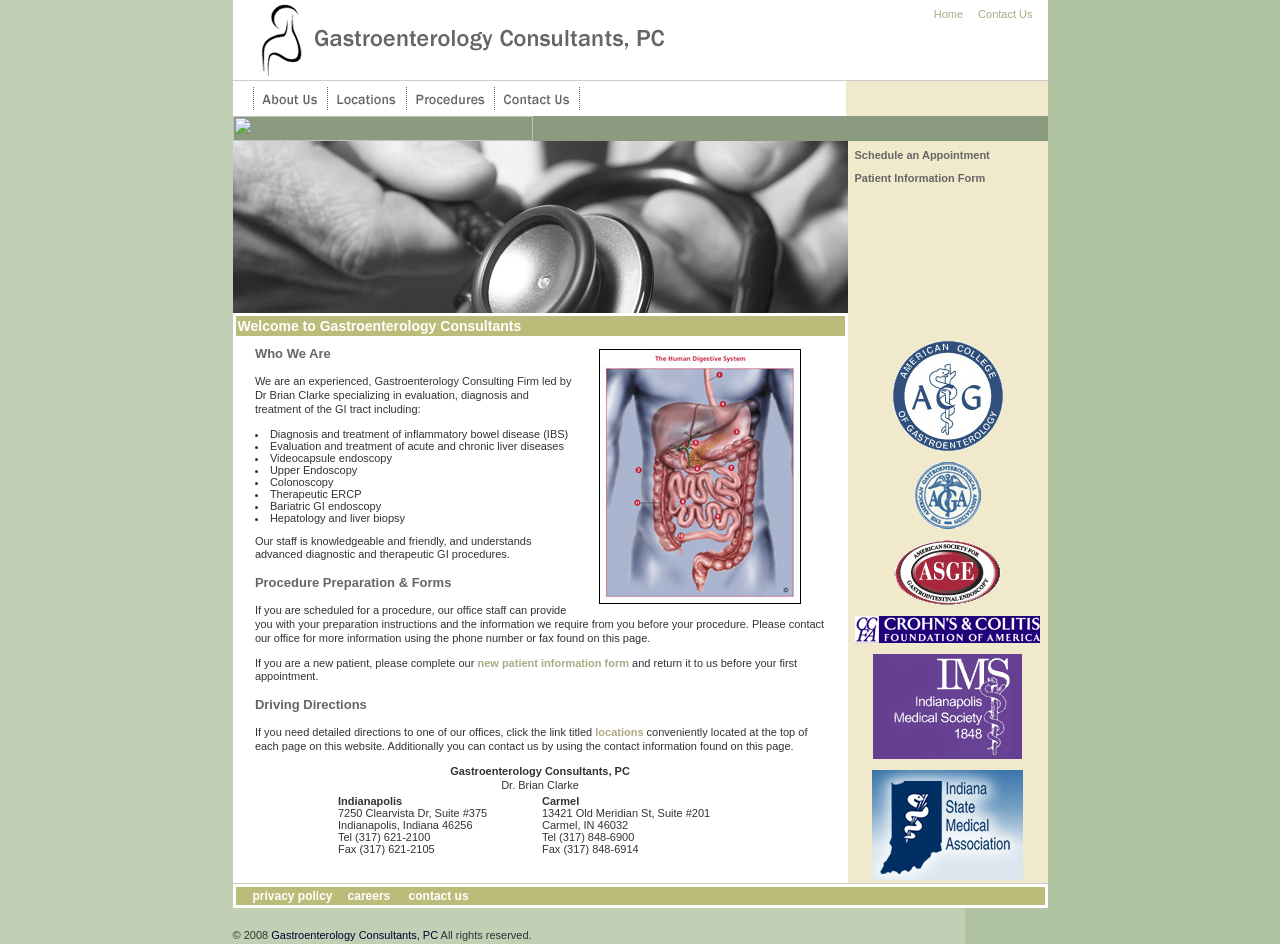
==== index.html @ cf3a8188 "Initial copy over" ====
<!DOCTYPE HTML PUBLIC "-//W3C//DTD HTML 4.01 Transitional//EN">
<html>
<head>
<title>Gastroenterology Consultants, PC</title>
<meta http-equiv="Content-Type" content="text/html; charset=iso-8859-1">
<link href="styles.css" rel="stylesheet" type="text/css">
<script language="JavaScript" type="text/JavaScript">
<!--
function MM_swapImgRestore() { //v3.0
  var i,x,a=document.MM_sr; for(i=0;a&&i<a.length&&(x=a[i])&&x.oSrc;i++) x.src=x.oSrc;
}

function MM_preloadImages() { //v3.0
  var d=document; if(d.images){ if(!d.MM_p) d.MM_p=new Array();
    var i,j=d.MM_p.length,a=MM_preloadImages.arguments; for(i=0; i<a.length; i++)
    if (a[i].indexOf("#")!=0){ d.MM_p[j]=new Image; d.MM_p[j++].src=a[i];}}
}

function MM_findObj(n, d) { //v4.01
  var p,i,x;  if(!d) d=document; if((p=n.indexOf("?"))>0&&parent.frames.length) {
    d=parent.frames[n.substring(p+1)].document; n=n.substring(0,p);}
  if(!(x=d[n])&&d.all) x=d.all[n]; for (i=0;!x&&i<d.forms.length;i++) x=d.forms[i][n];
  for(i=0;!x&&d.layers&&i<d.layers.length;i++) x=MM_findObj(n,d.layers[i].document);
  if(!x && d.getElementById) x=d.getElementById(n); return x;
}

function MM_swapImage() { //v3.0
  var i,j=0,x,a=MM_swapImage.arguments; document.MM_sr=new Array; for(i=0;i<(a.length-2);i+=3)
   if ((x=MM_findObj(a[i]))!=null){document.MM_sr[j++]=x; if(!x.oSrc) x.oSrc=x.src; x.src=a[i+2];}
}
//-->
</script>
</head>
<body bgcolor="#b0c4a1" background="images/bg.gif" leftmargin="0" topmargin="0" bottommargin="0" marginwidth="0" marginheight="0" onLoad="MM_preloadImages('images/about_on.gif','images/locations_on.gif','images/procedures_on.gif','images/contact_on.gif')">
<table width="850" border="0" cellspacing="0" cellpadding="0">
  <tr>
    <td><img src="images/spacer.gif" width="35" height="1"></td>
    <td bgcolor="#FFFFFF"><img src="images/logo.jpg" width="500" height="80"></td>
    <td bgcolor="#FFFFFF"><img src="images/spacer.gif" width="150" height="1"></td>
    <td bgcolor="#FFFFFF" align="right" valign="top"><img src="images/spacer.gif" width="150" height="8"><br>
      <a href="index.html">Home</a><img src="images/spacer.gif" width="15" height="8"><a href="contact.html">Contact 
      Us</a></td>
    <td bgcolor="#FFFFFF"><img src="images/spacer.gif" width="15" height="1"></td>
  </tr>
</table>
<table width="850" border="0" cellspacing="0" cellpadding="0">
  <tr>
    <td><img src="images/spacer.gif" width="35" height="1"></td>
    <td bgcolor="#CCCCCC"><img src="images/spacer.gif" width="815" height="1"></td>
  </tr>
</table>
<table width="850" border="0" cellspacing="0" cellpadding="0">
  <tr bgcolor="#91b8a5">
    <td><img src="images/spacer.gif" width="35" height="1"></td>
    <td bgcolor="#FFFFFF"><img src="images/spacer.gif" width="15" height="35"><img src="images/top_nav_lines.gif" width="11" height="35"><a href="about.html" onMouseOut="MM_swapImgRestore()" onMouseOver="MM_swapImage('about','','images/about_on.gif',1)"><img src="images/about.gif" alt="About Us" name="about" width="63" height="35" border="0"></a><img src="images/top_nav_lines.gif" width="11" height="35"><a href="locations.html" onMouseOut="MM_swapImgRestore()" onMouseOver="MM_swapImage('locations','','images/locations_on.gif',1)"><img src="images/locations.gif" alt="Locations" name="locations" width="68" height="35" border="0"></a><img src="images/top_nav_lines.gif" width="11" height="35"><a href="procedures.html" onMouseOut="MM_swapImgRestore()" onMouseOver="MM_swapImage('procedures','','images/procedures_on.gif',1)"><img src="images/procedures.gif" alt="Procedures" name="procedures" width="77" height="35" border="0"></a><img src="images/top_nav_lines.gif" width="11" height="35"><a href="contact.html" onMouseOut="MM_swapImgRestore()" onMouseOver="MM_swapImage('contact','','images/contact_on.gif',1)"><img src="images/contact.gif" alt="Contact Us" name="contact" width="74" height="35" border="0"></a><img src="images/top_nav_lines.gif" width="11" height="35"></td>
    <td bgcolor="#FFFFFF"><img src="images/spacer.gif" width="258" height="1"></td>
    <td  bgcolor="#f0e9cc"><img src="images/spacer.gif" width="200" height="1"></td>
  </tr>
</table>
<table width="850" border="0" cellspacing="0" cellpadding="0">
  <tr bgcolor="#91b8a5">
    <td><img src="images/spacer.gif" width="35" height="1"></td>
    <td bgcolor="#8b9b7f"><img src="images/spacer.gif" width="300" height="25"></td>
    <td bgcolor="#8b9b7f"><img src="images/spacer.gif" width="515" height="1"></td>
  </tr>
</table>
<table width="850" border="0" cellspacing="0" cellpadding="0">
  <tr bgcolor="#b0c4a1">
    <td><img src="images/spacer.gif" width="35" height="1"></td>
    <td bgcolor="#999999"><img src="images/steth.jpg" width="615" height="172"></td>
    <td  bgcolor="#f0e9cc" valign="top"><p><img src="images/spacer.gif" width="200" height="1">
      <table width="100%" border="0" cellspacing="2" cellpadding="5">
        <tr>
          <td><p class="navlinks"><a href="contact.html">Schedule an Appointment</a></p>
            <p class="navlinks"><a href="pdf/patient_info.pdf" target="_blank">Patient Information Form </a></p></td>
        </tr>
      </table></td>
  </tr>
  <tr>
    <td><img src="images/spacer.gif" width="35" height="20"></td>
    <td bgcolor="#FFFFFF" valign="top">
			<table width="582" border="0" cellspacing="0" cellpadding="0">
              <tr>
                <td bgcolor="#FFFFFF"><table width="615" border="0" cellspacing="3" cellpadding="2">
                    <tr>
                      <td bgcolor="#BCBC7A" class="pageheading">Welcome to Gastroenterology Consultants</td>
                    </tr>
                  </table></td>
              </tr>
            </table>
	<table align="center" width="95%" border="0" cellspacing="2" cellpadding="5">
        <tr>
          <td>
            <table align="right" width="250" height="250">
              <tr>
                <td align="center"><img src="images/gi_tract2.jpg" width="200" height="253" border="1"></td>
              </tr>
            </table>
            <p class="level2">Who We Are</p>
            <p>We are an experienced, Gastroenterology Consulting Firm led by Dr Brian Clarke
              specializing in evaluation, diagnosis and treatment of the GI tract including:
            <li class="BodyCopylst">Diagnosis and treatment of inflammatory bowel disease
              (IBS)
            <li class="BodyCopylst">Evaluation and treatment of acute and chronic liver diseases
            <li class="BodyCopylst">Videocapsule endoscopy
            <li class="BodyCopylst">Upper Endoscopy
            <li class="BodyCopylst">Colonoscopy
            <li class="BodyCopylst"> Therapeutic ERCP
            <li class="BodyCopylst">Bariatric GI endoscopy
            <li class="BodyCopylst">Hepatology and liver biopsy
              <p>Our staff is knowledgeable and friendly, and understands advanced diagnostic and therapeutic GI procedures.
              <p class="level2">Procedure Preparation &amp; Forms</p>
              <p>If you are scheduled for a procedure, our office staff can provide you with your preparation instructions and the information we require from you before your procedure. Please contact our office for more information using the phone number or fax found on this page.</p>
              <p> If you are a new patient, please complete our <a href="pdf/patient_info.pdf" target="_blank"><strong>new patient information form</strong></a> and return it to us before your first appointment. </p>
              <p class="level2">Driving Directions</p>
              <p>If you need detailed directions to one of our offices, click the link titled <a href="locations.html"><strong>locations</strong></a> conveniently located at the top of each page on this website. Additionally you can contact us by using the contact information found on this page. </p>
              <p align="center"> <strong>Gastroenterology Consultants, PC</strong><br>
                Dr. Brian Clarke
              <table align="center" class="">
                <tr>
                  <td width="200" valign="top" class="BodyCopylst"><strong>Indianapolis</strong><br>
                    7250 Clearvista Dr, Suite #375<br>
                    Indianapolis, Indiana 46256<br>
                    Tel (317) 621-2100<br>
                    Fax (317) 621-2105<br></td>
                  <td width="200" class="BodyCopylst"><strong>Carmel</strong><br>
                    13421 Old Meridian St, Suite #201<br>
                    Carmel, IN 46032 <br>
                    Tel (317) 848-6900<br>
                    Fax (317) 848-6914<br></td>
                </tr>
              </table>
          </td>
        </tr>
      </table></td>
    <td bgcolor="#f0e9cc" valign="top"><p>&nbsp;</p>
      <table align="center">
        <tr>
          <td valign="top" align="center"><p><img src="images/acg_logo_trans.gif" width="110" height="110"></p>
            <p><img src="images/aga_logo_trans.gif" width="66" height="67"></p>
            <p><img src="images/asge_logo_trans.gif" width="107" height="65"></p>
            <p><img src="images/ccfa_logo_sm.jpg" width="185" height="27"></p>
            <p><img src="images/IMS_logo.jpg" width="149" height="105"></p>
            <p><img src="images/ISMA_logo.jpg" width="151" height="110"></p></td>
        </tr>
      </table></td>
  </tr>
</table>
<table width="850" border="0" cellspacing="0" cellpadding="0">
  <tr>
    <td><img src="images/spacer.gif" width="35" height="1"></td>
    <td bgcolor="#CCCCCC"><img src="images/spacer.gif" width="815" height="1"></td>
  </tr>
</table>
<table width="850" border="0" cellspacing="0" cellpadding="0">
  <tr>
    <td><img src="images/spacer.gif" width="35" height="8"></td>
    <td bgcolor="#FFFFFF"><table width="815" border="0" cellspacing="3" cellpadding="2">
        <tr>
          <td bgcolor="#BCBC7A" class="btmlinks"><img src="images/spacer.gif" width="15" height="8"><a href="privacy.html">privacy policy</a><img src="images/spacer.gif" width="15" height="8"><a href="careers.html">careers</a><img src="images/spacer.gif" width="15" height="8"> <a href="contact.html">contact us</a></td>
        </tr>
      </table></td>
  </tr>
</table>
<br>
<table width="850" border="0" cellspacing="0" cellpadding="0">
  <tr class="copylinks">
    <td><img src="images/spacer.gif" width="35" height="1"></td>
    <td width="815" class="BodyCopy">&copy; 2008 <a href="index.html">Gastroenterology 
      Consultants, PC</a> All rights reserved.</td>
  </tr>
</table>
</body>
</html>
---- styles.css ----
.BodyCopyDkBlue {
	font-family: Arial, Helvetica, sans-serif;
	font-size: 11px;
	color: #333333;
	line-height: 165%;
	font-weight: normal;
}
.BodyCopySmall {
	font-family: Arial, Helvetica, sans-serif;
	font-size: 10px;
	font-style: italic;
}
a:link     {font: normal 11px Arial, Helvetica, sans-serif; color: #ACAA84; text-decoration: none;}
a:Visited  {font: normal 11px Arial, Helvetica, sans-serif; color: #ACAA84; text-decoration: none;}
a:Active   {font: normal 11px Arial, Helvetica, sans-serif; color: #ACAA84; text-decoration: underline;}
a:Hover    {font: normal 11px Arial, Helvetica, sans-serif; color: #ACAA84; text-decoration:underline;}
.btmlinks a:link     {font: bold 12px Arial, Helvetica, sans-serif; color: #ffffff; text-decoration: none;}
.btmlinks a:Visited  {font: bold 12px Arial, Helvetica, sans-serif; color: #ffffff; text-decoration: none;}
.btmlinks a:Active   {font: bold 12px Arial,Helvetica,sans-serif; color: #ffffff; text-decoration: underline;}
.btmlinks a:Hover    {font: bold 12px Arial, Helvetica, sans-serif; color: #ffffff; text-decoration:underline;}
.copylinks a:link     {font: normal 11px Arial, Helvetica, sans-serif; color: #000033; text-decoration: none;}
.copylinks a:Visited  {font: normal 11px Arial, Helvetica, sans-serif; color: #000033; text-decoration: none;}
.copylinks a:Active   {font: normal 11px Arial,Helvetica,sans-serif; color: #000033; text-decoration: underline;}
.copylinks a:Hover    {font: normal 11px Arial, Helvetica, sans-serif; color: #000033; text-decoration:underline;}
.navlinks a:link     {font: bold 11px Arial, Helvetica, sans-serif; color: #666666; text-decoration: none;}
.navlinks a:Visited  {font: bold 11px Arial, Helvetica, sans-serif; color: #666666; text-decoration: none;}
.navlinks a:Active   {font: bold 11px Arial,Helvetica,sans-serif; color: #666666; text-decoration: underline;}
.navlinks a:Hover    {font: bold 11px Arial, Helvetica, sans-serif; color: #666666; text-decoration:underline;}
.BodyCopy {
	font-family: Arial, Helvetica, sans-serif;
	font-size: 11px;
	line-height: 165%;
	font-weight: normal;
	color: #333333;
}
.level2 {
	font-family: Arial, Helvetica, sans-serif;
	font-size: 13px;
	font-style: normal;
	font-weight: bold;
	font-variant: normal;
	color: #666666;
}

h2{
	font-family: Arial, Helvetica, sans-serif;
	font-size: 13px;
	font-style: normal;
	font-weight: bold;
	font-variant: normal;
	color: #666666;
}

.level3 {
	font-family: Arial, Helvetica, sans-serif;
	font-size: 11px;
	color: #000033;
	line-height: normal;
	font-weight: bold;
	font-style: normal;
	font-variant: normal;

}
.level1 {

	font-family: Arial, Helvetica, sans-serif;
	font-size: 14px;
	font-style: normal;
	font-weight: bold;
	font-variant: normal;
	color: #333333;
}
td {
	font-family: Arial, Helvetica, sans-serif;
	font-size: 12px;
	font-weight: normal;
	color: #000000;
	text-decoration: none;
}
p {
	font-family: Arial, Helvetica, sans-serif;
	font-size: 11px;
	line-height: 125%;
	font-weight: normal;
	color: #333333;
}
.BodyCopylst {

	font-family: Arial, Helvetica, sans-serif;
	font-size: 11px;
	line-height: normal;
	font-weight: normal;
	color: #333333;
}
.pageheading {
	color: #ffffff;
	text-decoration: none;
	font-family: Arial, Helvetica, sans-serif;
	font-size: 14px;
	font-weight: bold;
}
body{
    display: flex; 
    flex-direction: column;
    align-items: center;
}
table[width='850']>tbody>tr>td:first-child {
    display: none;
}
table[width='850']{
    width:815;
}
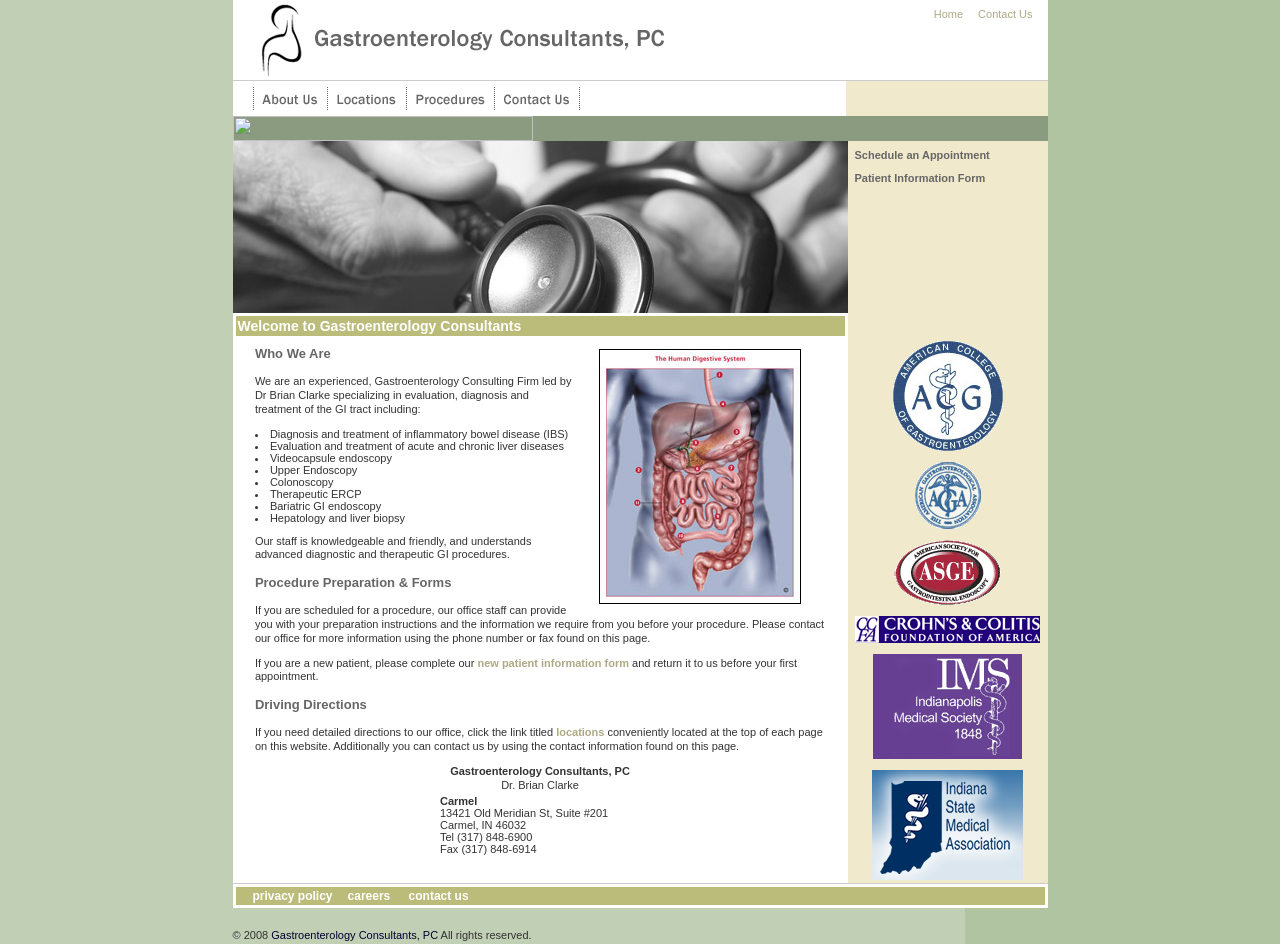
==== commit fdf2ac77: "Remove outdated address" ====
--- a/index.html
+++ b/index.html
@@ -113,16 +113,11 @@
               <p>If you are scheduled for a procedure, our office staff can provide you with your preparation instructions and the information we require from you before your procedure. Please contact our office for more information using the phone number or fax found on this page.</p>
               <p> If you are a new patient, please complete our <a href="pdf/patient_info.pdf" target="_blank"><strong>new patient information form</strong></a> and return it to us before your first appointment. </p>
               <p class="level2">Driving Directions</p>
-              <p>If you need detailed directions to one of our offices, click the link titled <a href="locations.html"><strong>locations</strong></a> conveniently located at the top of each page on this website. Additionally you can contact us by using the contact information found on this page. </p>
+              <p>If you need detailed directions to our office, click the link titled <a href="locations.html"><strong>locations</strong></a> conveniently located at the top of each page on this website. Additionally you can contact us by using the contact information found on this page. </p>
               <p align="center"> <strong>Gastroenterology Consultants, PC</strong><br>
                 Dr. Brian Clarke
               <table align="center" class="">
                 <tr>
-                  <td width="200" valign="top" class="BodyCopylst"><strong>Indianapolis</strong><br>
-                    7250 Clearvista Dr, Suite #375<br>
-                    Indianapolis, Indiana 46256<br>
-                    Tel (317) 621-2100<br>
-                    Fax (317) 621-2105<br></td>
                   <td width="200" class="BodyCopylst"><strong>Carmel</strong><br>
                     13421 Old Meridian St, Suite #201<br>
                     Carmel, IN 46032 <br>
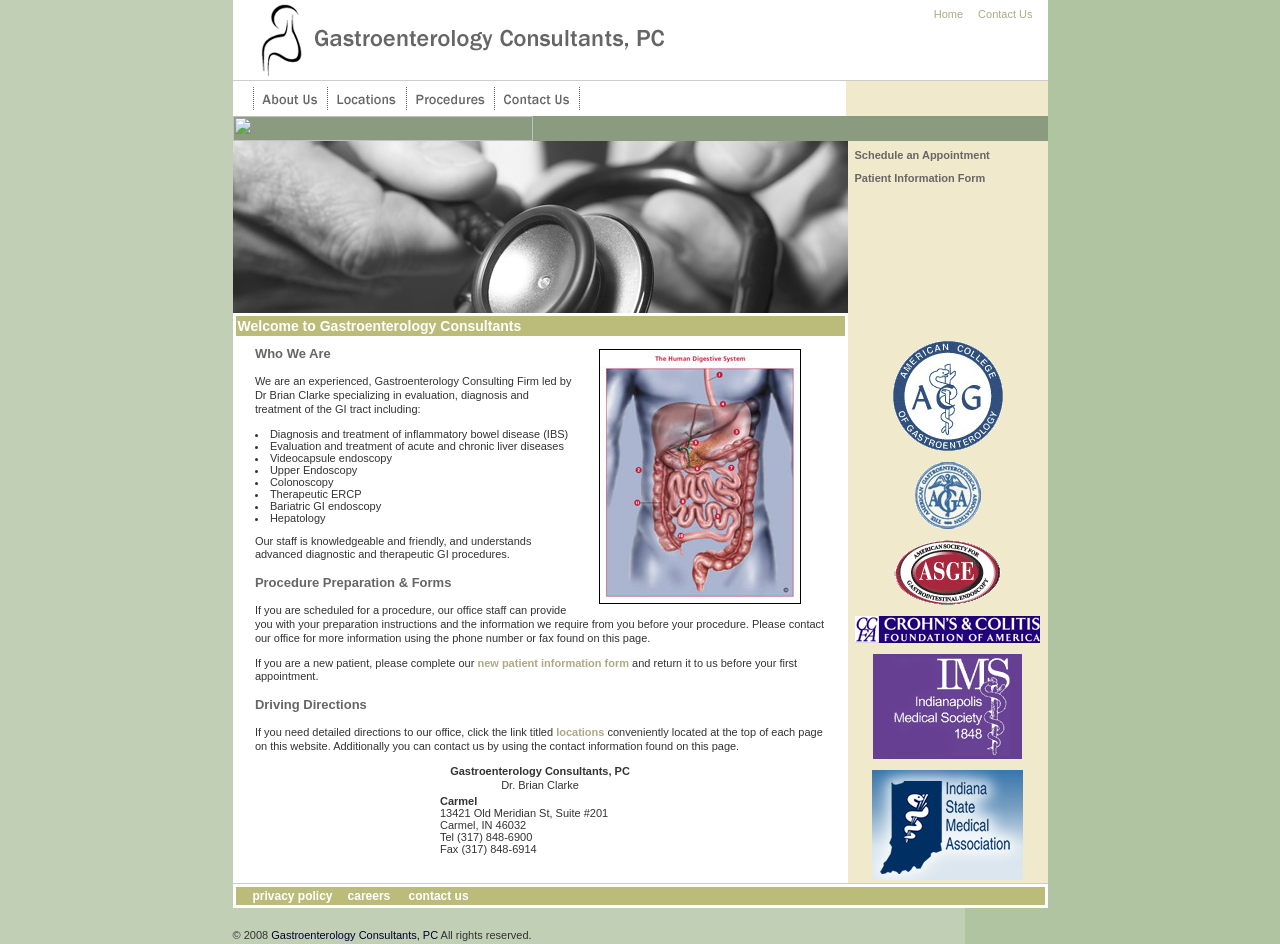
==== commit d9067e85: "Update colon prep instructions, remove liver biopsy" ====
--- a/index.html
+++ b/index.html
@@ -107,7 +107,7 @@
             <li class="BodyCopylst">Colonoscopy
             <li class="BodyCopylst"> Therapeutic ERCP
             <li class="BodyCopylst">Bariatric GI endoscopy
-            <li class="BodyCopylst">Hepatology and liver biopsy
+            <li class="BodyCopylst">Hepatology
               <p>Our staff is knowledgeable and friendly, and understands advanced diagnostic and therapeutic GI procedures.
               <p class="level2">Procedure Preparation &amp; Forms</p>
               <p>If you are scheduled for a procedure, our office staff can provide you with your preparation instructions and the information we require from you before your procedure. Please contact our office for more information using the phone number or fax found on this page.</p>
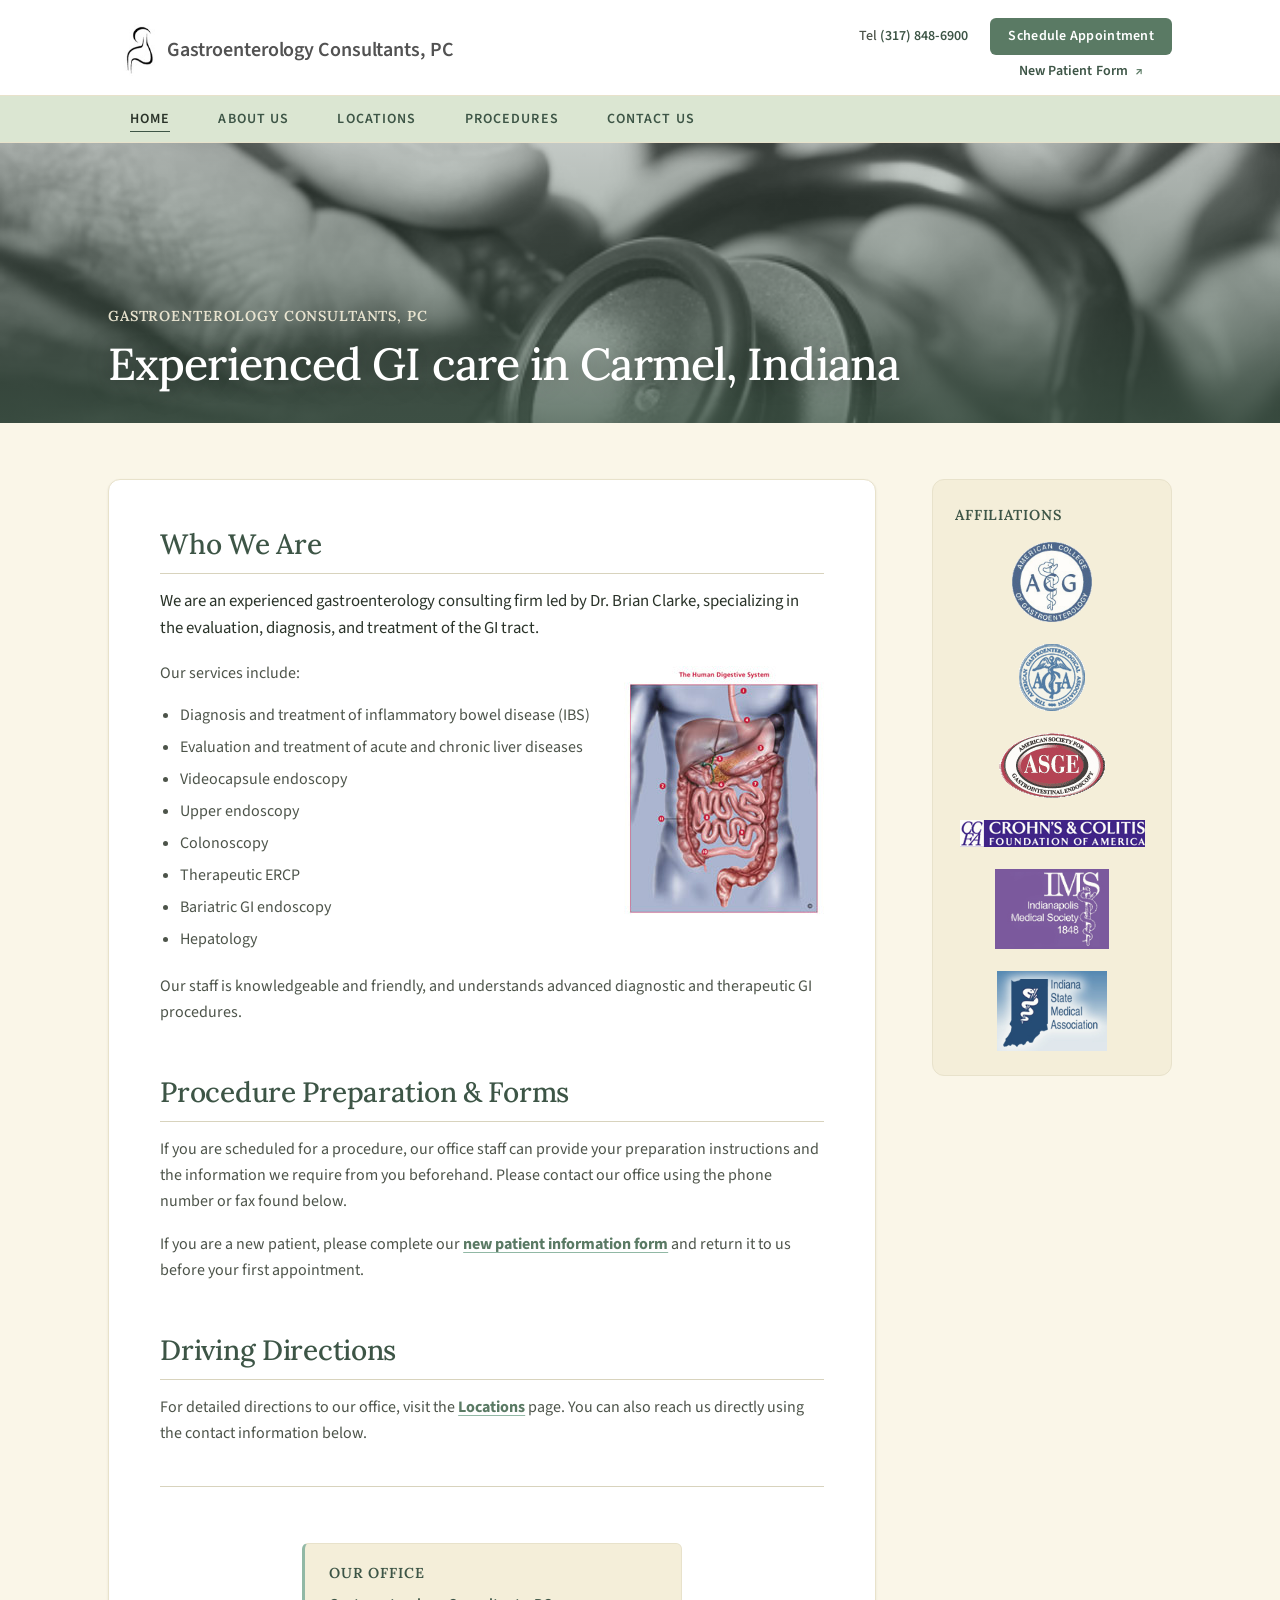
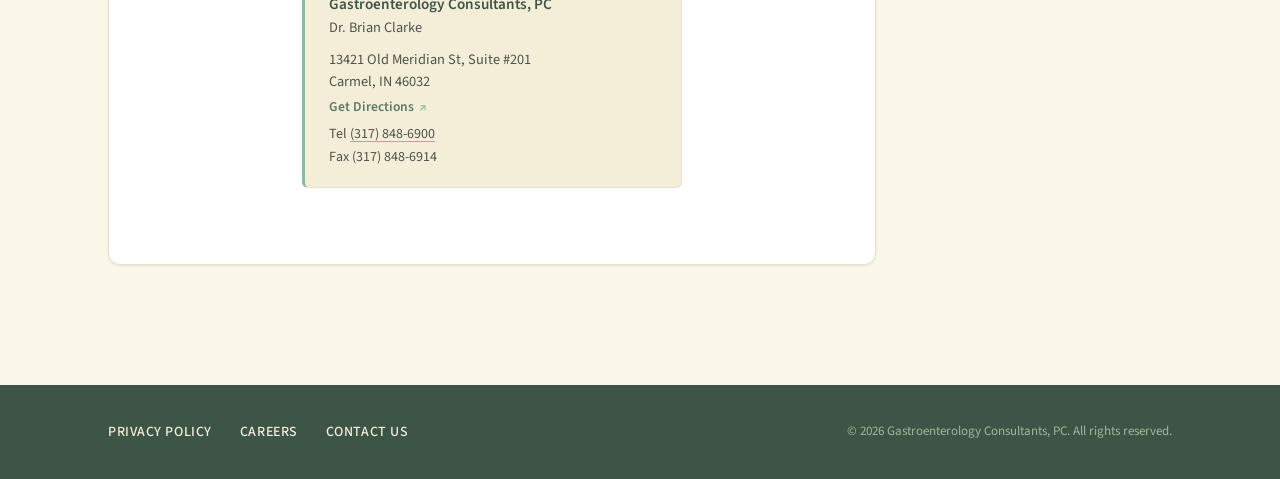
==== commit 82d6842d: "Claude-powered style revamp" ====
--- a/index.html
+++ b/index.html
@@ -1,169 +1,130 @@
-<!DOCTYPE HTML PUBLIC "-//W3C//DTD HTML 4.01 Transitional//EN">
-<html>
+<!DOCTYPE html>
+<html lang="en">
 <head>
-<title>Gastroenterology Consultants, PC</title>
-<meta http-equiv="Content-Type" content="text/html; charset=iso-8859-1">
-<link href="styles.css" rel="stylesheet" type="text/css">
-<script language="JavaScript" type="text/JavaScript">
-<!--
-function MM_swapImgRestore() { //v3.0
-  var i,x,a=document.MM_sr; for(i=0;a&&i<a.length&&(x=a[i])&&x.oSrc;i++) x.src=x.oSrc;
-}
+  <meta charset="utf-8">
+  <meta name="viewport" content="width=device-width, initial-scale=1">
+  <meta name="description" content="Gastroenterology Consultants, PC — Dr. Brian Clarke. Experienced GI care in Carmel, Indiana including colonoscopy, upper endoscopy, ERCP, and liver disease management.">
+  <title>Gastroenterology Consultants, PC &mdash; Dr. Brian Clarke, Carmel IN</title>
+  <link rel="stylesheet" href="styles.css">
+</head>
+<body>
 
-function MM_preloadImages() { //v3.0
-  var d=document; if(d.images){ if(!d.MM_p) d.MM_p=new Array();
-    var i,j=d.MM_p.length,a=MM_preloadImages.arguments; for(i=0; i<a.length; i++)
-    if (a[i].indexOf("#")!=0){ d.MM_p[j]=new Image; d.MM_p[j++].src=a[i];}}
-}
+<!-- @header-start (shared across pages — keep all copies in sync) -->
+<header class="site-header">
+  <div class="header-bar wrap">
+    <a href="index.html" class="logo" aria-label="Gastroenterology Consultants, PC &mdash; Home">
+      <img class="logo-mark" src="images/logo_mark.jpg" alt="">
+      <span class="logo-text">Gastroenterology Consultants, PC</span>
+    </a>
+    <div class="header-utility">
+      <span class="tel">Tel <strong><a href="tel:+13178486900">(317) 848-6900</a></strong></span>
+      <a href="contact.html" class="cta">Schedule Appointment</a>
+      <a href="pdf/patient_info.pdf" target="_blank" rel="noopener" class="util-link"
+         aria-label="New Patient Form (PDF, opens in new tab)">New Patient Form <span class="arrow" aria-hidden="true">&nearr;</span></a>
+    </div>
+  </div>
+</header>
 
-function MM_findObj(n, d) { //v4.01
-  var p,i,x;  if(!d) d=document; if((p=n.indexOf("?"))>0&&parent.frames.length) {
-    d=parent.frames[n.substring(p+1)].document; n=n.substring(0,p);}
-  if(!(x=d[n])&&d.all) x=d.all[n]; for (i=0;!x&&i<d.forms.length;i++) x=d.forms[i][n];
-  for(i=0;!x&&d.layers&&i<d.layers.length;i++) x=MM_findObj(n,d.layers[i].document);
-  if(!x && d.getElementById) x=d.getElementById(n); return x;
-}
+<nav class="primary-nav" aria-label="Primary">
+  <div class="primary-nav-inner wrap">
+    <a href="index.html" aria-current="page">Home</a>
+    <a href="about.html">About Us</a>
+    <a href="locations.html">Locations</a>
+    <a href="procedures.html">Procedures</a>
+    <a href="contact.html">Contact Us</a>
+  </div>
+</nav>
 
-function MM_swapImage() { //v3.0
-  var i,j=0,x,a=MM_swapImage.arguments; document.MM_sr=new Array; for(i=0;i<(a.length-2);i+=3)
-   if ((x=MM_findObj(a[i]))!=null){document.MM_sr[j++]=x; if(!x.oSrc) x.oSrc=x.src; x.src=a[i+2];}
-}
-//-->
-</script>
-</head>
-<body bgcolor="#b0c4a1" background="images/bg.gif" leftmargin="0" topmargin="0" bottommargin="0" marginwidth="0" marginheight="0" onLoad="MM_preloadImages('images/about_on.gif','images/locations_on.gif','images/procedures_on.gif','images/contact_on.gif')">
-<table width="850" border="0" cellspacing="0" cellpadding="0">
-  <tr>
-    <td><img src="images/spacer.gif" width="35" height="1"></td>
-    <td bgcolor="#FFFFFF"><img src="images/logo.jpg" width="500" height="80"></td>
-    <td bgcolor="#FFFFFF"><img src="images/spacer.gif" width="150" height="1"></td>
-    <td bgcolor="#FFFFFF" align="right" valign="top"><img src="images/spacer.gif" width="150" height="8"><br>
-      <a href="index.html">Home</a><img src="images/spacer.gif" width="15" height="8"><a href="contact.html">Contact 
-      Us</a></td>
-    <td bgcolor="#FFFFFF"><img src="images/spacer.gif" width="15" height="1"></td>
-  </tr>
-</table>
-<table width="850" border="0" cellspacing="0" cellpadding="0">
-  <tr>
-    <td><img src="images/spacer.gif" width="35" height="1"></td>
-    <td bgcolor="#CCCCCC"><img src="images/spacer.gif" width="815" height="1"></td>
-  </tr>
-</table>
-<table width="850" border="0" cellspacing="0" cellpadding="0">
-  <tr bgcolor="#91b8a5">
-    <td><img src="images/spacer.gif" width="35" height="1"></td>
-    <td bgcolor="#FFFFFF"><img src="images/spacer.gif" width="15" height="35"><img src="images/top_nav_lines.gif" width="11" height="35"><a href="about.html" onMouseOut="MM_swapImgRestore()" onMouseOver="MM_swapImage('about','','images/about_on.gif',1)"><img src="images/about.gif" alt="About Us" name="about" width="63" height="35" border="0"></a><img src="images/top_nav_lines.gif" width="11" height="35"><a href="locations.html" onMouseOut="MM_swapImgRestore()" onMouseOver="MM_swapImage('locations','','images/locations_on.gif',1)"><img src="images/locations.gif" alt="Locations" name="locations" width="68" height="35" border="0"></a><img src="images/top_nav_lines.gif" width="11" height="35"><a href="procedures.html" onMouseOut="MM_swapImgRestore()" onMouseOver="MM_swapImage('procedures','','images/procedures_on.gif',1)"><img src="images/procedures.gif" alt="Procedures" name="procedures" width="77" height="35" border="0"></a><img src="images/top_nav_lines.gif" width="11" height="35"><a href="contact.html" onMouseOut="MM_swapImgRestore()" onMouseOver="MM_swapImage('contact','','images/contact_on.gif',1)"><img src="images/contact.gif" alt="Contact Us" name="contact" width="74" height="35" border="0"></a><img src="images/top_nav_lines.gif" width="11" height="35"></td>
-    <td bgcolor="#FFFFFF"><img src="images/spacer.gif" width="258" height="1"></td>
-    <td  bgcolor="#f0e9cc"><img src="images/spacer.gif" width="200" height="1"></td>
-  </tr>
-</table>
-<table width="850" border="0" cellspacing="0" cellpadding="0">
-  <tr bgcolor="#91b8a5">
-    <td><img src="images/spacer.gif" width="35" height="1"></td>
-    <td bgcolor="#8b9b7f"><img src="images/spacer.gif" width="300" height="25"></td>
-    <td bgcolor="#8b9b7f"><img src="images/spacer.gif" width="515" height="1"></td>
-  </tr>
-</table>
-<table width="850" border="0" cellspacing="0" cellpadding="0">
-  <tr bgcolor="#b0c4a1">
-    <td><img src="images/spacer.gif" width="35" height="1"></td>
-    <td bgcolor="#999999"><img src="images/steth.jpg" width="615" height="172"></td>
-    <td  bgcolor="#f0e9cc" valign="top"><p><img src="images/spacer.gif" width="200" height="1">
-      <table width="100%" border="0" cellspacing="2" cellpadding="5">
-        <tr>
-          <td><p class="navlinks"><a href="contact.html">Schedule an Appointment</a></p>
-            <p class="navlinks"><a href="pdf/patient_info.pdf" target="_blank">Patient Information Form </a></p></td>
-        </tr>
-      </table></td>
-  </tr>
-  <tr>
-    <td><img src="images/spacer.gif" width="35" height="20"></td>
-    <td bgcolor="#FFFFFF" valign="top">
-			<table width="582" border="0" cellspacing="0" cellpadding="0">
-              <tr>
-                <td bgcolor="#FFFFFF"><table width="615" border="0" cellspacing="3" cellpadding="2">
-                    <tr>
-                      <td bgcolor="#BCBC7A" class="pageheading">Welcome to Gastroenterology Consultants</td>
-                    </tr>
-                  </table></td>
-              </tr>
-            </table>
-	<table align="center" width="95%" border="0" cellspacing="2" cellpadding="5">
-        <tr>
-          <td>
-            <table align="right" width="250" height="250">
-              <tr>
-                <td align="center"><img src="images/gi_tract2.jpg" width="200" height="253" border="1"></td>
-              </tr>
-            </table>
-            <p class="level2">Who We Are</p>
-            <p>We are an experienced, Gastroenterology Consulting Firm led by Dr Brian Clarke
-              specializing in evaluation, diagnosis and treatment of the GI tract including:
-            <li class="BodyCopylst">Diagnosis and treatment of inflammatory bowel disease
-              (IBS)
-            <li class="BodyCopylst">Evaluation and treatment of acute and chronic liver diseases
-            <li class="BodyCopylst">Videocapsule endoscopy
-            <li class="BodyCopylst">Upper Endoscopy
-            <li class="BodyCopylst">Colonoscopy
-            <li class="BodyCopylst"> Therapeutic ERCP
-            <li class="BodyCopylst">Bariatric GI endoscopy
-            <li class="BodyCopylst">Hepatology
-              <p>Our staff is knowledgeable and friendly, and understands advanced diagnostic and therapeutic GI procedures.
-              <p class="level2">Procedure Preparation &amp; Forms</p>
-              <p>If you are scheduled for a procedure, our office staff can provide you with your preparation instructions and the information we require from you before your procedure. Please contact our office for more information using the phone number or fax found on this page.</p>
-              <p> If you are a new patient, please complete our <a href="pdf/patient_info.pdf" target="_blank"><strong>new patient information form</strong></a> and return it to us before your first appointment. </p>
-              <p class="level2">Driving Directions</p>
-              <p>If you need detailed directions to our office, click the link titled <a href="locations.html"><strong>locations</strong></a> conveniently located at the top of each page on this website. Additionally you can contact us by using the contact information found on this page. </p>
-              <p align="center"> <strong>Gastroenterology Consultants, PC</strong><br>
-                Dr. Brian Clarke
-              <table align="center" class="">
-                <tr>
-                  <td width="200" class="BodyCopylst"><strong>Carmel</strong><br>
-                    13421 Old Meridian St, Suite #201<br>
-                    Carmel, IN 46032 <br>
-                    Tel (317) 848-6900<br>
-                    Fax (317) 848-6914<br></td>
-                </tr>
-              </table>
-          </td>
-        </tr>
-      </table></td>
-    <td bgcolor="#f0e9cc" valign="top"><p>&nbsp;</p>
-      <table align="center">
-        <tr>
-          <td valign="top" align="center"><p><img src="images/acg_logo_trans.gif" width="110" height="110"></p>
-            <p><img src="images/aga_logo_trans.gif" width="66" height="67"></p>
-            <p><img src="images/asge_logo_trans.gif" width="107" height="65"></p>
-            <p><img src="images/ccfa_logo_sm.jpg" width="185" height="27"></p>
-            <p><img src="images/IMS_logo.jpg" width="149" height="105"></p>
-            <p><img src="images/ISMA_logo.jpg" width="151" height="110"></p></td>
-        </tr>
-      </table></td>
-  </tr>
-</table>
-<table width="850" border="0" cellspacing="0" cellpadding="0">
-  <tr>
-    <td><img src="images/spacer.gif" width="35" height="1"></td>
-    <td bgcolor="#CCCCCC"><img src="images/spacer.gif" width="815" height="1"></td>
-  </tr>
-</table>
-<table width="850" border="0" cellspacing="0" cellpadding="0">
-  <tr>
-    <td><img src="images/spacer.gif" width="35" height="8"></td>
-    <td bgcolor="#FFFFFF"><table width="815" border="0" cellspacing="3" cellpadding="2">
-        <tr>
-          <td bgcolor="#BCBC7A" class="btmlinks"><img src="images/spacer.gif" width="15" height="8"><a href="privacy.html">privacy policy</a><img src="images/spacer.gif" width="15" height="8"><a href="careers.html">careers</a><img src="images/spacer.gif" width="15" height="8"> <a href="contact.html">contact us</a></td>
-        </tr>
-      </table></td>
-  </tr>
-</table>
-<br>
-<table width="850" border="0" cellspacing="0" cellpadding="0">
-  <tr class="copylinks">
-    <td><img src="images/spacer.gif" width="35" height="1"></td>
-    <td width="815" class="BodyCopy">&copy; 2008 <a href="index.html">Gastroenterology 
-      Consultants, PC</a> All rights reserved.</td>
-  </tr>
-</table>
+<!-- @header-end -->
+
+<section class="hero">
+  <img class="hero-photo" src="images/steth.jpg" alt="">
+  <div class="hero-overlay">
+    <div class="hero-overlay-inner wrap">
+      <span class="eyebrow">Gastroenterology Consultants, PC</span>
+      <h1>Experienced GI care in Carmel, Indiana</h1>
+    </div>
+  </div>
+</section>
+
+<main class="wrap">
+  <article class="content">
+
+    <h2>Who We Are</h2>
+    <p class="lead">We are an experienced gastroenterology consulting firm led by Dr. Brian Clarke, specializing in the evaluation, diagnosis, and treatment of the GI tract.</p>
+
+    <figure class="feature-figure">
+      <img src="images/gi_tract2.jpg" alt="Diagram of the gastrointestinal tract">
+    </figure>
+
+    <p>Our services include:</p>
+    <ul>
+      <li>Diagnosis and treatment of inflammatory bowel disease (IBS)</li>
+      <li>Evaluation and treatment of acute and chronic liver diseases</li>
+      <li>Videocapsule endoscopy</li>
+      <li>Upper endoscopy</li>
+      <li>Colonoscopy</li>
+      <li>Therapeutic ERCP</li>
+      <li>Bariatric GI endoscopy</li>
+      <li>Hepatology</li>
+    </ul>
+    <p>Our staff is knowledgeable and friendly, and understands advanced diagnostic and therapeutic GI procedures.</p>
+
+    <h2>Procedure Preparation &amp; Forms</h2>
+    <p>If you are scheduled for a procedure, our office staff can provide your preparation instructions and the information we require from you beforehand. Please contact our office using the phone number or fax found below.</p>
+    <p>If you are a new patient, please complete our <a href="pdf/patient_info.pdf" target="_blank" rel="noopener"><strong>new patient information form</strong></a> and return it to us before your first appointment.</p>
+
+    <h2>Driving Directions</h2>
+    <p>For detailed directions to our office, visit the <a href="locations.html"><strong>Locations</strong></a> page. You can also reach us directly using the contact information below.</p>
+
+    <div class="signature-block">
+      <div class="office-card">
+        <span class="eyebrow">Our Office</span>
+        <p class="practice">Gastroenterology Consultants, PC</p>
+        <p class="doctor">Dr. Brian Clarke</p>
+        <p class="addr">
+          13421 Old Meridian St, Suite #201<br>
+          Carmel, IN 46032<br>
+          <a class="directions-link" href="https://www.google.com/maps/search/?api=1&amp;query=13421+Old+Meridian+St+%23201,+Carmel,+IN+46032" target="_blank" rel="noopener" aria-label="Open directions to our office in Google Maps (opens in new tab)">Get Directions <span class="arrow" aria-hidden="true">&nearr;</span></a>
+        </p>
+        <p class="tel-fax">
+          <span>Tel <a href="tel:+13178486900">(317) 848-6900</a></span>
+          <span>Fax (317) 848-6914</span>
+        </p>
+      </div>
+    </div>
+
+  </article>
+
+  <!-- @sidebar-start (shared) -->
+  <aside class="sidebar">
+    <div class="panel">
+      <span class="eyebrow">Affiliations</span>
+      <div class="affiliations">
+        <img src="images/acg_logo_trans.gif"  alt="American College of Gastroenterology">
+        <img src="images/aga_logo_trans.gif"  alt="American Gastroenterological Association">
+        <img src="images/asge_logo_trans.gif" alt="American Society for Gastrointestinal Endoscopy">
+        <img src="images/ccfa_logo_sm.jpg"    alt="Crohn's & Colitis Foundation of America">
+        <img src="images/IMS_logo.jpg"        alt="Indianapolis Medical Society">
+        <img src="images/ISMA_logo.jpg"       alt="Indiana State Medical Association">
+      </div>
+    </div>
+  </aside>
+  <!-- @sidebar-end -->
+</main>
+
+<!-- @footer-start (shared across pages — keep all copies in sync) -->
+<footer class="site-footer">
+  <div class="footer-inner wrap">
+    <nav class="footer-nav" aria-label="Footer">
+      <a href="privacy.html">Privacy Policy</a>
+      <a href="careers.html">Careers</a>
+      <a href="contact.html">Contact Us</a>
+    </nav>
+    <p class="copyright">&copy; 2026 Gastroenterology Consultants, PC. All rights reserved.</p>
+  </div>
+</footer>
+<!-- @footer-end -->
+
 </body>
 </html>
--- a/styles.css
+++ b/styles.css
@@ -1,112 +1,514 @@
-.BodyCopyDkBlue {
-	font-family: Arial, Helvetica, sans-serif;
-	font-size: 11px;
-	color: #333333;
-	line-height: 165%;
-	font-weight: normal;
-}
-.BodyCopySmall {
-	font-family: Arial, Helvetica, sans-serif;
-	font-size: 10px;
-	font-style: italic;
-}
-a:link     {font: normal 11px Arial, Helvetica, sans-serif; color: #ACAA84; text-decoration: none;}
-a:Visited  {font: normal 11px Arial, Helvetica, sans-serif; color: #ACAA84; text-decoration: none;}
-a:Active   {font: normal 11px Arial, Helvetica, sans-serif; color: #ACAA84; text-decoration: underline;}
-a:Hover    {font: normal 11px Arial, Helvetica, sans-serif; color: #ACAA84; text-decoration:underline;}
-.btmlinks a:link     {font: bold 12px Arial, Helvetica, sans-serif; color: #ffffff; text-decoration: none;}
-.btmlinks a:Visited  {font: bold 12px Arial, Helvetica, sans-serif; color: #ffffff; text-decoration: none;}
-.btmlinks a:Active   {font: bold 12px Arial,Helvetica,sans-serif; color: #ffffff; text-decoration: underline;}
-.btmlinks a:Hover    {font: bold 12px Arial, Helvetica, sans-serif; color: #ffffff; text-decoration:underline;}
-.copylinks a:link     {font: normal 11px Arial, Helvetica, sans-serif; color: #000033; text-decoration: none;}
-.copylinks a:Visited  {font: normal 11px Arial, Helvetica, sans-serif; color: #000033; text-decoration: none;}
-.copylinks a:Active   {font: normal 11px Arial,Helvetica,sans-serif; color: #000033; text-decoration: underline;}
-.copylinks a:Hover    {font: normal 11px Arial, Helvetica, sans-serif; color: #000033; text-decoration:underline;}
-.navlinks a:link     {font: bold 11px Arial, Helvetica, sans-serif; color: #666666; text-decoration: none;}
-.navlinks a:Visited  {font: bold 11px Arial, Helvetica, sans-serif; color: #666666; text-decoration: none;}
-.navlinks a:Active   {font: bold 11px Arial,Helvetica,sans-serif; color: #666666; text-decoration: underline;}
-.navlinks a:Hover    {font: bold 11px Arial, Helvetica, sans-serif; color: #666666; text-decoration:underline;}
-.BodyCopy {
-	font-family: Arial, Helvetica, sans-serif;
-	font-size: 11px;
-	line-height: 165%;
-	font-weight: normal;
-	color: #333333;
-}
-.level2 {
-	font-family: Arial, Helvetica, sans-serif;
-	font-size: 13px;
-	font-style: normal;
-	font-weight: bold;
-	font-variant: normal;
-	color: #666666;
-}
-
-h2{
-	font-family: Arial, Helvetica, sans-serif;
-	font-size: 13px;
-	font-style: normal;
-	font-weight: bold;
-	font-variant: normal;
-	color: #666666;
-}
-
-.level3 {
-	font-family: Arial, Helvetica, sans-serif;
-	font-size: 11px;
-	color: #000033;
-	line-height: normal;
-	font-weight: bold;
-	font-style: normal;
-	font-variant: normal;
-
-}
-.level1 {
-
-	font-family: Arial, Helvetica, sans-serif;
-	font-size: 14px;
-	font-style: normal;
-	font-weight: bold;
-	font-variant: normal;
-	color: #333333;
-}
-td {
-	font-family: Arial, Helvetica, sans-serif;
-	font-size: 12px;
-	font-weight: normal;
-	color: #000000;
-	text-decoration: none;
-}
-p {
-	font-family: Arial, Helvetica, sans-serif;
-	font-size: 11px;
-	line-height: 125%;
-	font-weight: normal;
-	color: #333333;
-}
-.BodyCopylst {
-
-	font-family: Arial, Helvetica, sans-serif;
-	font-size: 11px;
-	line-height: normal;
-	font-weight: normal;
-	color: #333333;
-}
-.pageheading {
-	color: #ffffff;
-	text-decoration: none;
-	font-family: Arial, Helvetica, sans-serif;
-	font-size: 14px;
-	font-weight: bold;
-}
-body{
-    display: flex; 
-    flex-direction: column;
-    align-items: center;
-}
-table[width='850']>tbody>tr>td:first-child {
-    display: none;
-}
-table[width='850']{
-    width:815;
-}
+/* ============================================================
+   Gastroenterology Consultants, PC
+   Palette: warm cream + sage greens + soft olive accent
+   Type:    Fraunces (display) + Manrope (body)
+============================================================ */
+
+@import url('https://fonts.googleapis.com/css2?family=Lora:wght@400;500;600;700&family=Source+Sans+3:wght@400;500;600;700&display=swap');
+
+:root {
+  /* Color tokens */
+  --cream-50:  #faf6e8;
+  --cream-100: #f4eed9;
+  --sage-100:  #dbe6d2;
+  --sage-300:  #b0c4a1;
+  --sage-500:  #91b8a5;
+  --sage-700:  #5a7a64;
+  --sage-800:  #3d5546;
+  --olive:     #a8a663;
+  --olive-dim: #8c8a4f;
+  --ink:       #2a3329;
+  --ink-soft:  #4d544a;
+  --muted:     #7a7e72;
+  --rule:      #d8d3bd;
+  --rule-soft: #e8e2cb;
+  --white:     #ffffff;
+
+  /* Geometry */
+  --radius:    6px;
+  --radius-lg: 12px;
+  --container: 1120px;
+  --pad-x:     28px;
+
+  /* Type stacks */
+  --font-display: 'Lora', Georgia, serif;
+  --font-body:    'Source Sans 3', system-ui, -apple-system, 'Segoe UI', sans-serif;
+
+  /* Effects */
+  --shadow-sm: 0 1px 2px rgba(45, 53, 41, 0.04), 0 1px 3px rgba(45, 53, 41, 0.06);
+  --shadow-md: 0 4px 10px rgba(45, 53, 41, 0.06), 0 2px 4px rgba(45, 53, 41, 0.04);
+  --t:         0.18s ease;
+}
+
+/* ----------- Reset / base ----------- */
+/* Browser support floor: ~2020 (Safari 13.1+, Chrome 79+, Firefox 75+, Edge 80+). */
+/* Avoid :where(), :is(), inset shorthand, aspect-ratio, and other 2021+ features. */
+
+*, *::before, *::after { box-sizing: border-box; }
+html { -webkit-text-size-adjust: 100%; scroll-behavior: smooth; }
+body {
+  margin: 0;
+  font-family: var(--font-body);
+  font-size: 16px;
+  line-height: 1.65;
+  font-weight: 400;
+  color: var(--ink);
+  background: var(--cream-50);
+  font-variant-ligatures: no-discretionary-ligatures;
+  -webkit-font-smoothing: antialiased;
+  -moz-osx-font-smoothing: grayscale;
+}
+img { max-width: 100%; height: auto; display: block; }
+p { margin: 0 0 1em; }
+
+h1, h2, h3, h4 {
+  font-family: var(--font-display);
+  font-weight: 500;
+  color: var(--sage-800);
+  letter-spacing: -0.01em;
+  margin: 0 0 0.5em;
+  line-height: 1.2;
+}
+h1 { font-size: 2.4rem; font-size: clamp(2rem, 1.4rem + 2.4vw, 2.8rem); letter-spacing: -0.02em; }
+h2 { font-size: 1.55rem; font-size: clamp(1.4rem, 1.2rem + 0.8vw, 1.75rem); }
+h3 { font-size: 1.125rem; font-weight: 600; color: var(--ink); }
+
+a {
+  color: var(--sage-700);
+  text-decoration: none;
+  transition: color var(--t), text-decoration-color var(--t);
+}
+a:hover { color: var(--sage-800); }
+
+/* Body-content links get a visible, accessible underline (color alone is
+   not enough to mark a link, especially for low-vision readers). */
+.content p a,
+.content li a {
+  text-decoration: underline;
+  text-decoration-color: var(--sage-500);
+  text-decoration-thickness: 1px;
+  text-underline-offset: 3px;
+}
+.content p a:hover,
+.content li a:hover {
+  text-decoration-color: currentColor;
+}
+
+/* Click-to-call links: inherit color so phone numbers read as plain text,
+   but remain tappable on mobile (and on desktop via FaceTime/Skype/etc). */
+a[href^="tel:"] {
+  color: inherit;
+  text-decoration: none;
+}
+a[href^="tel:"]:hover {
+  color: var(--sage-700);
+}
+
+/* ----------- Shared utilities ----------- */
+
+.wrap {
+  max-width: var(--container);
+  margin: 0 auto;
+  padding-left: var(--pad-x);
+  padding-right: var(--pad-x);
+}
+
+/* Eyebrow micro-heading used in sidebar, office cards, hero, etc. */
+.eyebrow {
+  font-family: var(--font-display);
+  font-size: 0.9rem;
+  font-weight: 600;
+  letter-spacing: 0.06em;
+  text-transform: uppercase;
+  color: var(--sage-800);
+  margin: 0 0 14px;
+  display: block;
+}
+
+/* Panel surfaces: all cards / boxes share borders + radius. */
+.content, .panel, .office-card, .directions-block, .prep-list a, .note, .print-page {
+  border: 1px solid var(--rule-soft);
+  border-radius: var(--radius);
+}
+.content, .panel, .directions-block, .print-page { border-radius: var(--radius-lg); }
+.panel, .office-card, .directions-block, .prep-list a, .note { background: var(--cream-100); }
+.content, .print-page { background: var(--white); box-shadow: var(--shadow-sm); }
+
+/* CTA buttons */
+.cta {
+  display: inline-block;
+  background: var(--sage-700);
+  color: var(--white) !important;
+  padding: 10px 18px;
+  border-radius: var(--radius);
+  font-family: var(--font-body);
+  font-size: 0.875rem;
+  font-weight: 600;
+  line-height: 1.2;
+  letter-spacing: 0.02em;
+  text-decoration: none;
+  transition: background var(--t), transform var(--t);
+}
+.cta:hover { background: var(--sage-800); transform: translateY(-1px); text-decoration: none; }
+.cta.secondary {
+  background: transparent;
+  color: var(--sage-700) !important;
+  border: 1px solid var(--sage-500);
+}
+.cta.secondary:hover { background: var(--sage-100); color: var(--sage-800) !important; }
+
+/* ----------- Header (logo + utility) ----------- */
+
+.site-header { background: var(--white); border-bottom: 1px solid var(--rule-soft); }
+.header-bar {
+  padding-top: 18px; padding-bottom: 12px;
+  display: flex; align-items: center; justify-content: space-between;
+  gap: 24px; flex-wrap: wrap;
+}
+.logo {
+  display: flex;
+  align-items: center;
+  gap: 10px;
+  text-decoration: none;
+}
+.logo:hover { text-decoration: none; }
+.logo-mark {
+  height: 52px;
+  width: auto;
+  flex-shrink: 0;
+}
+.logo-text {
+  font-family: var(--font-body);
+  font-size: 1.25rem;
+  font-weight: 600;
+  color: #525252;
+  letter-spacing: -0.005em;
+  white-space: nowrap;
+  line-height: 1.1;
+}
+
+/* Right-side widgets laid out on a 2x2 grid so the tel vertically aligns
+   with the CTA (row 1), and the util link sits centered below the CTA (row 2). */
+.header-utility {
+  display: grid;
+  grid-template-columns: auto auto;
+  align-items: center;
+  column-gap: 22px;
+  row-gap: 5px;
+  font-size: 0.875rem;
+}
+.header-utility .tel {
+  grid-row: 1; grid-column: 1;
+  color: var(--ink-soft); font-weight: 500;
+}
+.header-utility .tel strong { color: var(--sage-800); font-weight: 600; }
+.header-utility .cta { grid-row: 1; grid-column: 2; }
+.header-utility .util-link {
+  grid-row: 2; grid-column: 2;
+  justify-self: center;
+  color: var(--sage-800);
+  font-weight: 600;
+  font-size: 0.875rem;
+  letter-spacing: 0.01em;
+}
+.header-utility .util-link:hover { color: var(--sage-700); }
+.header-utility .util-link .arrow {
+  display: inline-block;
+  margin-left: 4px;
+  font-size: 0.95em;
+  color: var(--sage-700);
+}
+
+/* ----------- Primary nav ----------- */
+
+.primary-nav { background: var(--sage-100); border-bottom: 1px solid var(--rule-soft); }
+.primary-nav-inner { display: flex; gap: 4px; flex-wrap: wrap; padding-top: 0; padding-bottom: 0; }
+.primary-nav a {
+  position: relative;
+  display: inline-block;
+  padding: 16px 22px;
+  font-family: var(--font-body);
+  font-size: 0.875rem;
+  font-weight: 600;
+  line-height: 1;
+  letter-spacing: 0.08em;
+  text-transform: uppercase;
+  color: var(--sage-800);
+  border-bottom: none;
+  transition: color var(--t), background var(--t);
+}
+.primary-nav a::after {
+  content: "";
+  position: absolute; left: 22px; right: 22px; bottom: 10px;
+  height: 1px; background: var(--sage-800);
+  transform: scaleX(0); transform-origin: left center;
+  transition: transform 0.22s ease;
+}
+.primary-nav a:hover { background: var(--sage-300); }
+.primary-nav a:hover::after,
+.primary-nav a[aria-current="page"]::after { transform: scaleX(1); }
+.primary-nav a[aria-current="page"] { color: var(--ink); }
+
+/* ----------- Hero banner ----------- */
+
+.hero { position: relative; background: var(--sage-800); overflow: hidden; }
+.hero-photo {
+  width: 100%; height: clamp(180px, 28vw, 280px);
+  object-fit: cover; opacity: 0.78;
+}
+.hero-overlay {
+  position: absolute; top: 0; right: 0; bottom: 0; left: 0;
+  display: flex; align-items: flex-end;
+  background: linear-gradient(to bottom,
+    rgba(61, 85, 70, 0.05) 0%,
+    rgba(61, 85, 70, 0.35) 60%,
+    rgba(61, 85, 70, 0.7) 100%);
+}
+.hero-overlay-inner { padding-top: 32px; padding-bottom: 32px; width: 100%; }
+.hero h1 {
+  color: var(--white); margin: 0; font-weight: 500;
+  text-shadow: 0 1px 24px rgba(0, 0, 0, 0.35);
+}
+.hero .eyebrow { color: var(--cream-100); margin-bottom: 8px; opacity: 0.92; }
+
+/* ----------- Main layout (content + affiliation sidebar) ----------- */
+
+main {
+  padding-top: 56px; padding-bottom: 56px;
+  display: grid;
+  grid-template-columns: minmax(0, 1fr) 240px;
+  gap: 56px;
+}
+.content { padding: 48px clamp(28px, 4vw, 56px); }
+.content > :first-child { margin-top: 0; }
+.content > :last-child { margin-bottom: 0; }
+.content p, .content li { color: var(--ink-soft); }
+.content ul { padding-left: 1.25em; margin: 0 0 1.25em; }
+.content li { margin-bottom: 0.35em; }
+.content h2 {
+  margin-top: 1.8em;
+  padding-bottom: 0.4em;
+  border-bottom: 1px solid var(--rule);
+}
+.content h2:first-child { margin-top: 0; }
+.content h3 { margin-top: 1.6em; }
+.content .lead { font-size: 1.05rem; color: var(--ink); }
+
+.sidebar { display: flex; flex-direction: column; gap: 24px; }
+.panel { padding: 24px 22px; }
+.affiliations { display: flex; flex-direction: column; align-items: center; gap: 22px; }
+.affiliations img {
+  max-width: 100%; width: auto; max-height: 80px;
+  opacity: 0.85; transition: opacity 0.22s ease;
+}
+.affiliations img:hover { opacity: 1; }
+
+/* ----------- Office card / signature / note / figure ----------- */
+
+.office-card {
+  border-left: 3px solid var(--sage-500);
+  padding: 18px 24px;
+  margin: 28px auto;
+  max-width: 380px;
+}
+.office-card .eyebrow { margin: 0 0 8px; }
+.office-card .practice {
+  font-size: 0.95rem; font-weight: 600;
+  color: var(--sage-800);
+  margin: 0;
+  line-height: 1.35;
+}
+.office-card .doctor {
+  font-size: 0.9rem; color: var(--ink-soft);
+  margin: 1px 0 0;
+}
+.office-card .addr {
+  margin: 10px 0 0;
+  color: var(--ink-soft);
+  font-size: 0.9rem; line-height: 1.5;
+}
+.office-card .directions-link {
+  display: inline-block;
+  margin-top: 4px;
+  font-size: 0.85rem;
+  font-weight: 600;
+  color: var(--sage-700);
+  text-decoration: none;
+}
+.office-card .directions-link:hover { color: var(--sage-800); }
+.office-card .directions-link .arrow {
+  display: inline-block;
+  margin-left: 2px;
+  color: var(--sage-500);
+  font-size: 0.95em;
+}
+.office-card .tel-fax {
+  margin: 6px 0 0;
+  font-size: 0.875rem; color: var(--ink-soft);
+}
+.office-card .tel-fax span { display: block; }
+
+.signature-block {
+  margin-top: 40px;
+  padding-top: 28px;
+  border-top: 1px solid var(--rule);
+}
+
+.note {
+  border: none;
+  border-left: 3px solid var(--olive);
+  border-radius: 0 var(--radius) var(--radius) 0;
+  padding: 14px 18px; margin: 24px 0;
+  font-size: 0.95rem; color: var(--ink-soft);
+}
+
+.feature-figure {
+  float: right;
+  margin: 6px 0 24px 32px;
+}
+.feature-figure img {
+  display: block;
+  max-width: 240px;
+  height: auto;
+  border-radius: var(--radius);
+}
+
+/* ----------- Prep PDF list (grid of small button rows) ----------- */
+
+.prep-list {
+  display: grid;
+  grid-template-columns: 1fr;
+  gap: 10px;
+  list-style: none; padding: 0; margin: 20px 0;
+}
+.prep-list li { margin: 0; }
+.prep-list a {
+  display: flex; align-items: center; gap: 10px;
+  padding: 10px 14px;
+  font-weight: 500; color: var(--ink);
+}
+.prep-list a::before {
+  content: "PDF";
+  font-family: var(--font-body);
+  font-size: 0.65rem;
+  font-weight: 700;
+  line-height: 1;
+  letter-spacing: 0.06em;
+  color: var(--olive-dim);
+  background: var(--white);
+  border: 1px solid var(--rule);
+  padding: 3px 6px;
+  border-radius: 3px;
+  flex-shrink: 0;
+}
+.prep-list a:hover {
+  background: var(--sage-100);
+  border-color: var(--sage-500);
+  color: var(--sage-800);
+}
+
+/* ----------- Directions blocks (locations.html) ----------- */
+
+.directions-block { margin: 36px 0; padding: 28px; }
+.directions-block h3 {
+  font-family: var(--font-display);
+  font-weight: 600;
+  color: var(--sage-800);
+  font-size: 1.15rem;
+  margin: 0 0 16px;
+}
+.directions-block .map-img {
+  width: 100%; border-radius: var(--radius);
+  border: 1px solid var(--rule-soft);
+  margin-top: 16px;
+}
+.directions-block .map-thumb {
+  display: flex; gap: 18px; align-items: center;
+  margin-top: 16px; padding-top: 16px;
+  border-top: 1px solid var(--rule);
+}
+.directions-block .map-thumb img {
+  width: 110px; height: 110px;
+  object-fit: cover;
+  border-radius: var(--radius);
+  border: 1px solid var(--rule-soft);
+}
+.directions-block .print-link { font-weight: 600; color: var(--sage-700); }
+
+/* ----------- Footer ----------- */
+
+.site-footer { margin-top: 64px; background: var(--sage-800); color: var(--cream-100); }
+.footer-inner {
+  padding-top: 36px; padding-bottom: 36px;
+  display: flex; justify-content: space-between; align-items: center;
+  flex-wrap: wrap; gap: 18px;
+}
+.footer-nav { display: flex; gap: 28px; flex-wrap: wrap; }
+.footer-nav a {
+  color: var(--cream-100);
+  font-family: var(--font-body);
+  font-size: 0.875rem;
+  font-weight: 500;
+  line-height: 1;
+  letter-spacing: 0.04em;
+  text-transform: uppercase;
+}
+.footer-nav a:hover { color: var(--white); border-bottom-color: var(--cream-100); }
+.site-footer .copyright { margin: 0; font-size: 0.8125rem; color: var(--sage-300); opacity: 0.88; }
+
+/* ----------- Print pages (carmel_*_print.html) ----------- */
+
+.print-page {
+  max-width: 720px;
+  margin: 40px auto;
+  padding: 40px 32px;
+}
+.print-page h1 { font-size: 1.5rem; margin: 0 0 20px; }
+.print-page .print-actions { margin-bottom: 24px; display: flex; gap: 12px; }
+.print-page .map-img {
+  width: 100%;
+  border: 1px solid var(--rule);
+  border-radius: var(--radius);
+  margin: 16px 0;
+}
+
+/* ----------- Responsive ----------- */
+
+@media (max-width: 900px) {
+  main {
+    grid-template-columns: 1fr; gap: 36px;
+    padding-top: 40px; padding-bottom: 40px;
+  }
+  :root { --pad-x: 20px; }
+  .content { padding: 32px 24px; }
+  .sidebar { order: 2; }
+  .affiliations { flex-direction: row; flex-wrap: wrap; justify-content: center; }
+  .affiliations img { max-height: 60px; }
+}
+@media (max-width: 640px) {
+  :root { --pad-x: 18px; }
+  .header-bar { justify-content: center; row-gap: 14px; }
+  .logo { gap: 8px; }
+  .logo-mark { height: 40px; }
+  .logo-text { font-size: 1rem; }
+  .header-utility {
+    grid-template-columns: auto;
+    column-gap: 0;
+    row-gap: 6px;
+    font-size: 0.8125rem;
+    justify-items: center;
+  }
+  .header-utility .cta       { grid-row: 1; grid-column: 1; }
+  .header-utility .util-link { grid-row: 2; grid-column: 1; }
+  .header-utility .tel       { grid-row: 3; grid-column: 1; }
+  .primary-nav a { padding: 14px 14px; font-size: 0.8125rem; letter-spacing: 0.06em; }
+  .primary-nav a::after { left: 14px; right: 14px; bottom: 8px; }
+  .hero-overlay-inner { padding-top: 24px; padding-bottom: 24px; }
+  .footer-inner { flex-direction: column; align-items: flex-start; }
+}
+
+@media print {
+  body { background: var(--white); }
+  .site-header, .primary-nav, .site-footer, .print-actions { display: none !important; }
+  .print-page { box-shadow: none; margin: 0; padding: 0; max-width: 100%; border: 0; }
+}
